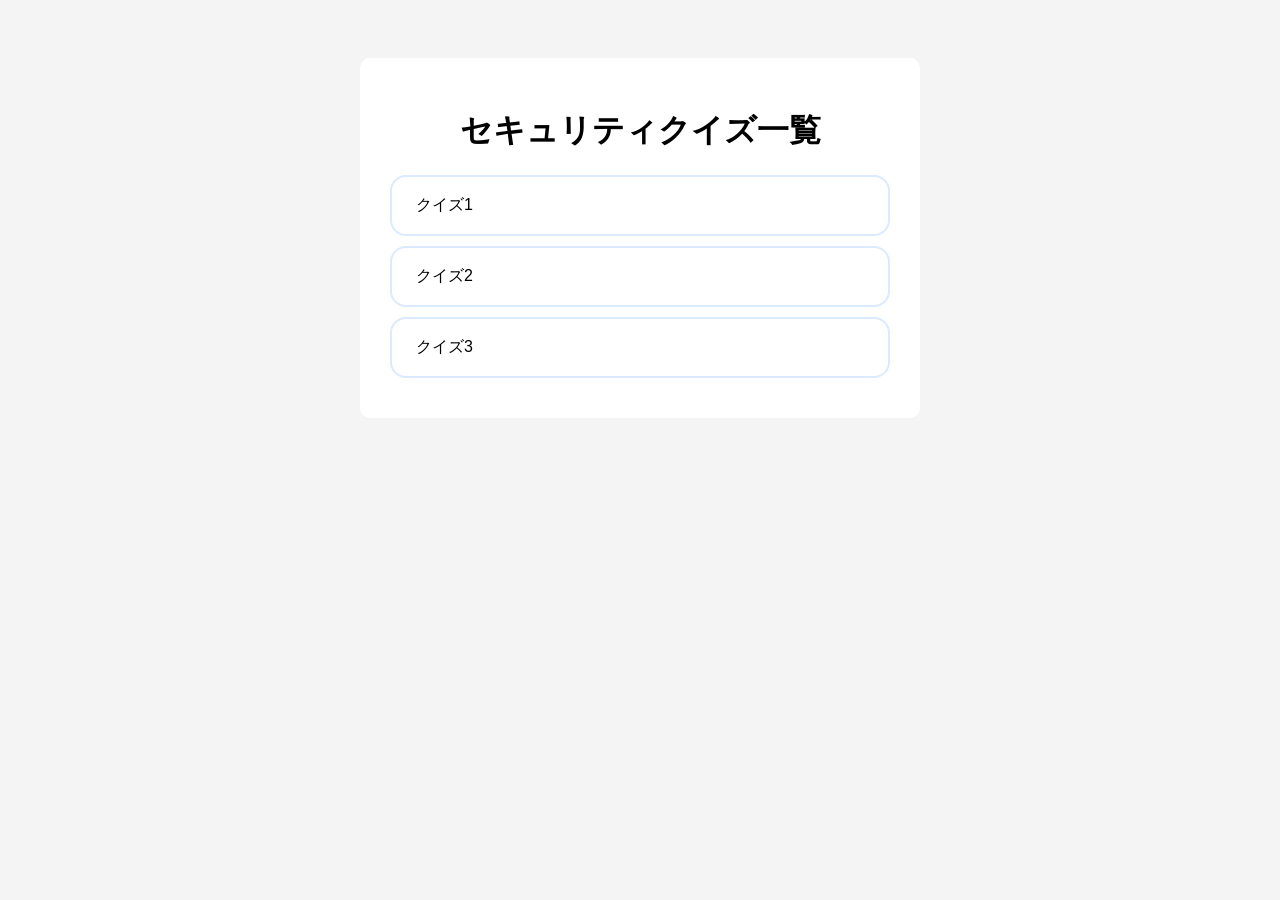
==== templates/index.html @ da357c9c "ファイル名の変更" ====
<!DOCTYPE html>
<html lang="ja">

<head>
    <meta charset="UTF-8">
    <title>Security Quiz</title>
    <link rel="stylesheet" href="../static/style.css">
</head>

<body>
    <!-- 問題選択画面 -->
    <div id="menu-screen" class="screen">
        
        <h1>セキュリティクイズ一覧</h1>
        <button class="option-card" onclick="studyQuiz(1)">
            クイズ1
        </button>
        <button class="option-card" onclick="studyQuiz(2)">
            クイズ2
        </button>
        <button class="option-card" onclick="studyQuiz(3)">
            クイズ3
        </button>

    </div>

    <!-- 動画視聴画面 -->
    <div id="study-screen" class="screenvideo hidden">
    <header>
            <div class="progress-container">
                <div class="progress-bar" style="width: 33%;"></div>
            </div>
            <div class="step-number">Step 1 / 3</div>
        </header>

        <h1>動画視聴</h1>
        <iframe id="video-frame" width="800" height="450" src="" title="YouTube video player" frameborder="0"
            allow="accelerometer; autoplay; clipboard-write; encrypted-media; gyroscope; picture-in-picture"
            referrerpolicy="strict-origin-when-cross-origin" allowfullscreen>
        </iframe>
        <button onclick="showQuizScreen()">
            問題へ
        </button>

    </div>

    <!-- クイズ画面 -->
    <div id="image-screen" class="screen hidden">
        <h1>シナリオ</h1>
        <img id="image-url" src="" width="500">
    </div>

    <div id="quiz-screen" class="screen hidden">
    <header >
            <div class="progress-container">
                <div class="progress-bar" style="width: 66%;"></div>
            </div>
            <div class="step-number">Step 2 / 3</div>
        </header>

        <h1>問題</h1>
        <h2 id="question-text"></h2>
        <div class="options-grid">
            <button class="option-card" onclick="answerQuestion(1)">
            <span class="option-label">1</span>
            <p id="select1"></p>
        </button>
        <button class="option-card" onclick="answerQuestion(2)">
            <span class="option-label">2</span>
            <p id="select2"></p>
        </button>
        <button class="option-card" onclick="answerQuestion(3)">
            <span class="option-label">3</span>
            <p id="select3"></p>
        </button>
        <button class="option-card" onclick="answerQuestion(4)">
            <span class="option-label">4</span>
            <p id="select4"></p>
        </button>
            
        </div>
        

    </div>

    <!-- 解説画面 -->
    <div id="explanation-screen" class="screen hidden">
        <header >
            <div class="progress-container">
                <div class="progress-bar" style="width: 100%;"></div>
            </div>
            <div class="step-number">Step 3 / 3</div>
        </header>

        <h1>解説</h1>

        <p id="explanation-text"></p>

        <button onclick="showMenuScreen()">
            問題選択へ
        </button>

    </div>

    <script src="../static/script.js"></script>

</body>

</html>
---- static/style.css ----
:root {
    --primary-blue: #2563eb;      /* 信頼のブルー */
    --deep-blue: #1e40af;         /* 濃いブルー（強調） */
    --soft-blue: #dbeafe;         /* 薄いブルー（背景用） */
    --bg-light: #f8fafc;          /* 全体背景 */
    --text-main: #1e293b;         /* メイン文字色 */
    --white: #ffffff;
    --transition: all 0.3s ease;
}
body {
    background-color: #f4f4f4;
    font-family: sans-serif;
    text-align: center;
    display: flex;
    gap: 20px;
}

.screen {
    width: 90%;
    max-width: 500px;
    margin: 50px auto;
    background: white;
    padding: 30px;
    border-radius: 10px;
}

.screenvideo {
    width: 800px;
    margin: 50px auto;
    background: white;
    padding: 30px;
    border-radius: 10px;
}

.hidden {
    display: none;
}


button {
    display: block;
    width: 100%;
    margin: 10px 0;
    padding: 12px;
    font-size: 16px;
    cursor: pointer;
}

/*かざり*/

/*プロセス*/
.progress-container {
    background-color: var(--soft-blue);
    border-radius: 10px;
    height: 10px;
    width: 100%;
    margin-bottom: 10px;
}

.progress-bar {
    background-color: var(--primary-blue);
    height: 100%;
    border-radius: 10px;
    transition: var(--transition);
}

.step-number {
    font-size: 0.85rem;
    font-weight: 600;
    color: var(--primary-blue);
    text-transform: uppercase;
    text-align: left;
}

/* 選択肢カードのレイアウト */
.options-grid {
    display: flex;
    flex-direction: column;
    gap: 16px;
}

.option-card {
    display: flex;
    align-items: center;
    padding: 18px 24px;
    background: var(--white);
    border: 2px solid var(--soft-blue);
    border-radius: 16px;
    cursor: pointer;
    transition: var(--transition);
    text-align: left;
}

.option-card:hover {
    border-color: var(--primary-blue);
    background-color: var(--soft-blue);
    transform: translateX(5px);
}

.option-label {
    background: var(--primary-blue);
    color: var(--white);
    width: 32px;
    height: 32px;
    display: flex;
    align-items: center;
    justify-content: center;
    border-radius: 8px;
    margin-right: 15px;
    font-weight: bold;
    flex-shrink: 0;
}

.option-card p {
    margin: 0;
    font-size: 1rem;
    font-weight: 500;
}
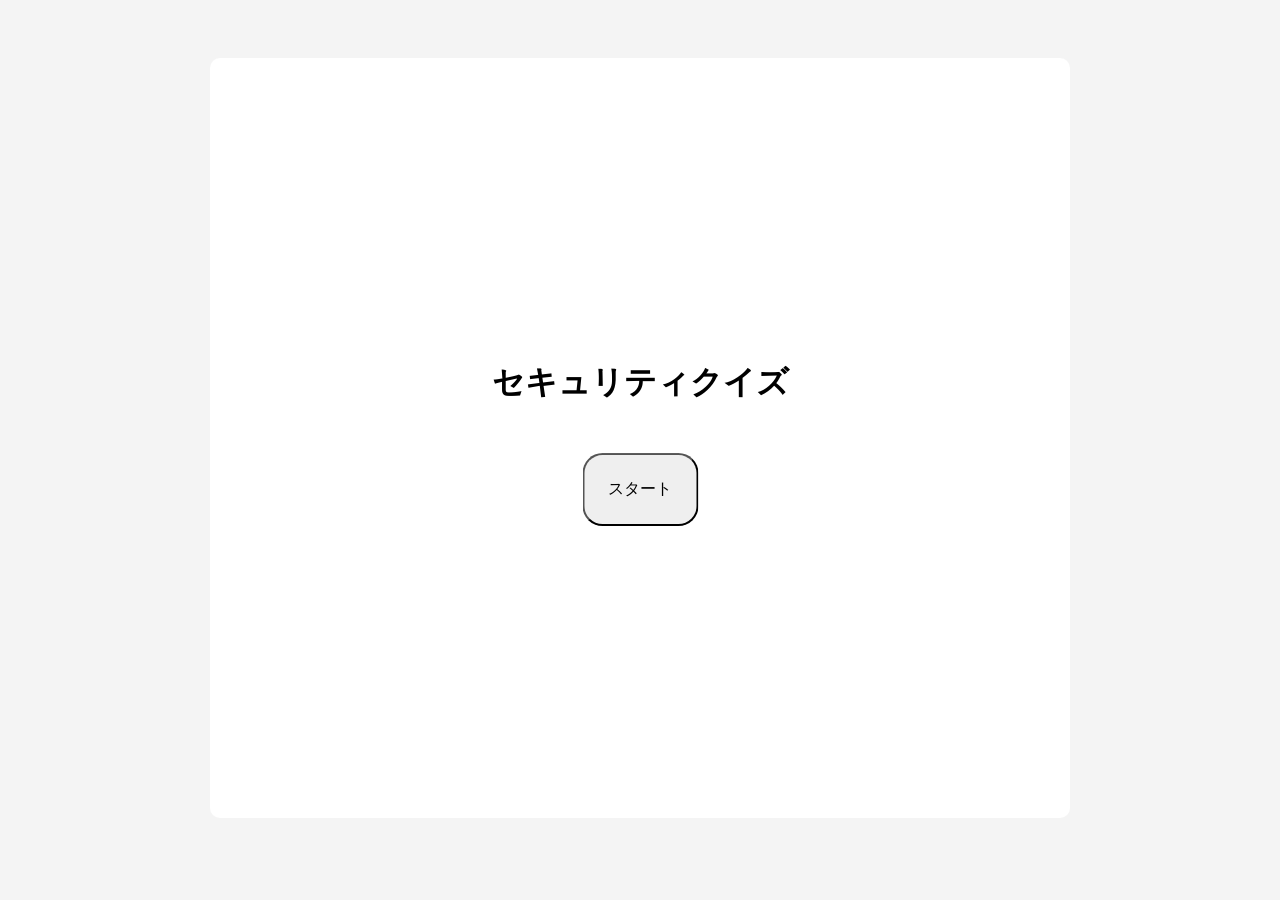
==== commit 0c74baaa: "Cssの編集とトップ画面の追加" ====
--- a/templates/index.html
+++ b/templates/index.html
@@ -9,24 +9,37 @@
 
 <body>
     <!-- 問題選択画面 -->
-    <div id="menu-screen" class="screen">
-        
+    <div id="top-screen" class="screenstart">
+        <div class="center-group">
+            <h1>セキュリティクイズ</h1>
+            <button class="start-botton" onclick="showMenuScreen()">
+                スタート
+            </button>
+        </div>
+    </div>
+
+    <!-- 問題選択画面 -->
+    <div id="menu-screen" class="screenvideo hidden">
         <h1>セキュリティクイズ一覧</h1>
-        <button class="option-card" onclick="studyQuiz(1)">
-            クイズ1
-        </button>
-        <button class="option-card" onclick="studyQuiz(2)">
-            クイズ2
-        </button>
-        <button class="option-card" onclick="studyQuiz(3)">
-            クイズ3
-        </button>
-
+        <div class="quiz-list">
+            <button class="option-card" onclick="studyQuiz(1)">
+                <span>SNS</span>
+                <img src="../static/quiz1.png" width="200">
+            </button>
+            <button class="option-card" onclick="studyQuiz(2)">
+                <span>フィッシングメール</span>
+                <img src="../static/quiz2.png" width="200">
+            </button>
+            <button class="option-card" onclick="studyQuiz(3)">
+                <span>パスワード</span>
+                <img src="../static/quiz3.png" width="200">
+            </button>
+        </div>
     </div>
 
     <!-- 動画視聴画面 -->
     <div id="study-screen" class="screenvideo hidden">
-    <header>
+        <header>
             <div class="progress-container">
                 <div class="progress-bar" style="width: 33%;"></div>
             </div>
@@ -47,11 +60,11 @@
     <!-- クイズ画面 -->
     <div id="image-screen" class="screen hidden">
         <h1>シナリオ</h1>
-        <img id="image-url" src="" width="500">
+        <img id="image-url" src="">
     </div>
 
     <div id="quiz-screen" class="screen hidden">
-    <header >
+        <header>
             <div class="progress-container">
                 <div class="progress-bar" style="width: 66%;"></div>
             </div>
@@ -61,31 +74,31 @@
         <h1>問題</h1>
         <h2 id="question-text"></h2>
         <div class="options-grid">
-            <button class="option-card" onclick="answerQuestion(1)">
-            <span class="option-label">1</span>
-            <p id="select1"></p>
-        </button>
-        <button class="option-card" onclick="answerQuestion(2)">
-            <span class="option-label">2</span>
-            <p id="select2"></p>
-        </button>
-        <button class="option-card" onclick="answerQuestion(3)">
-            <span class="option-label">3</span>
-            <p id="select3"></p>
-        </button>
-        <button class="option-card" onclick="answerQuestion(4)">
-            <span class="option-label">4</span>
-            <p id="select4"></p>
-        </button>
-            
+            <button class="botton-card" onclick="answerQuestion(1)">
+                <span class="option-label">1</span>
+                <p id="select1"></p>
+            </button>
+            <button class="botton-card" onclick="answerQuestion(2)">
+                <span class="option-label">2</span>
+                <p id="select2"></p>
+            </button>
+            <button class="botton-card" onclick="answerQuestion(3)">
+                <span class="option-label">3</span>
+                <p id="select3"></p>
+            </button>
+            <button class="botton-card" onclick="answerQuestion(4)">
+                <span class="option-label">4</span>
+                <p id="select4"></p>
+            </button>
+
         </div>
-        
+
 
     </div>
 
     <!-- 解説画面 -->
     <div id="explanation-screen" class="screen hidden">
-        <header >
+        <header>
             <div class="progress-container">
                 <div class="progress-bar" style="width: 100%;"></div>
             </div>
@@ -96,8 +109,8 @@
 
         <p id="explanation-text"></p>
 
-        <button onclick="showMenuScreen()">
-            問題選択へ
+        <button onclick="showTopScreen()">
+            トップ画面へ
         </button>
 
     </div>
--- a/static/style.css
+++ b/static/style.css
@@ -2,6 +2,8 @@
     --primary-blue: #2563eb;      /* 信頼のブルー */
     --deep-blue: #1e40af;         /* 濃いブルー（強調） */
     --soft-blue: #dbeafe;         /* 薄いブルー（背景用） */
+    --2nd-blue: #38B4EA;
+    --3rd-blue:#3BCBE5;
     --bg-light: #f8fafc;          /* 全体背景 */
     --text-main: #1e293b;         /* メイン文字色 */
     --white: #ffffff;
@@ -17,7 +19,7 @@
 
 .screen {
     width: 90%;
-    max-width: 500px;
+    max-width: 600px;
     margin: 50px auto;
     background: white;
     padding: 30px;
@@ -26,10 +28,21 @@
 
 .screenvideo {
     width: 800px;
+    min-height: 700px;
     margin: 50px auto;
     background: white;
     padding: 30px;
     border-radius: 10px;
+}
+
+.screenstart {
+    width: 800px;
+    min-height: 700px;
+    margin: 50px auto;
+    background: white;
+    padding: 30px;
+    border-radius: 10px;
+    position: relative;
 }
 
 .hidden {
@@ -39,14 +52,36 @@
 
 button {
     display: block;
-    width: 100%;
+    /*width: 100%;*/
     margin: 10px 0;
     padding: 12px;
     font-size: 16px;
     cursor: pointer;
+    margin-left: auto;
 }
 
 /*かざり*/
+.start-botton{
+    margin: 10px auto;
+    max-width: 320px;
+    padding: 24px;
+    border-radius: 20px;
+
+}
+
+.center-group {
+    display: flex;
+    flex-direction: column;
+    justify-content: center;
+    align-items: center;
+    gap: 16px;
+
+    
+    position: absolute;
+    top: 50%;
+    left: 50%;
+    transform: translate(-50%, -50%);
+}
 
 /*プロセス*/
 .progress-container {
@@ -81,6 +116,18 @@
 
 .option-card {
     display: flex;
+    flex-direction: column;
+    align-items: center;
+    padding: 18px 24px;
+    background: var(--white);
+    border: 2px solid var(--soft-blue);
+    border-radius: 16px;
+    cursor: pointer;
+    transition: var(--transition);
+}
+.botton-card {
+    display: flex;
+    margin-left: 0;
     align-items: center;
     padding: 18px 24px;
     background: var(--white);
@@ -92,6 +139,12 @@
 }
 
 .option-card:hover {
+    border-color: var(--primary-blue);
+    background-color: var(--soft-blue);
+    transform: translateX(5px);
+}
+
+.botton-card:hover{
     border-color: var(--primary-blue);
     background-color: var(--soft-blue);
     transform: translateX(5px);
@@ -115,4 +168,22 @@
     margin: 0;
     font-size: 1rem;
     font-weight: 500;
+}
+
+.quiz-list {
+    display: grid;
+    grid-template-columns:
+        repeat(auto-fit, minmax(200px, 1fr));
+    gap: 20px;
+}
+
+.option-card img {
+    margin-top: 10px;
+    pointer-events: none;
+    /*box-shadow : 0px 0px 10px #666666 ;*/
+}
+
+#image-url {
+    box-shadow : 0px 0px 10px #666666;
+    max-width: 500px;
 }
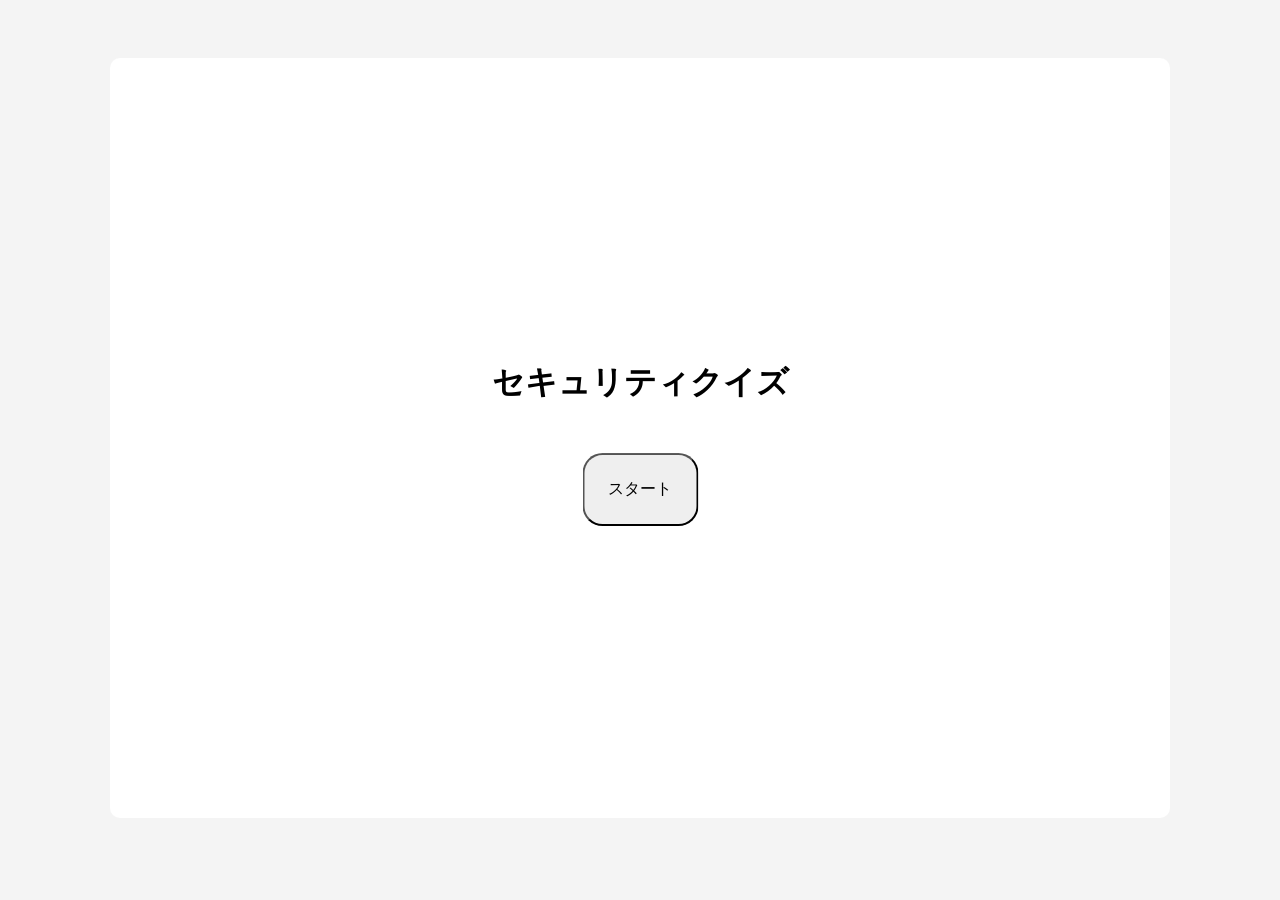
==== commit aface1c6: "scenarioを追加" ====
--- a/templates/index.html
+++ b/templates/index.html
@@ -47,7 +47,7 @@
         </header>
 
         <h1>動画視聴</h1>
-        <iframe id="video-frame" width="800" height="450" src="" title="YouTube video player" frameborder="0"
+        <iframe id="video-frame" src="" title="YouTube video player" frameborder="0"
             allow="accelerometer; autoplay; clipboard-write; encrypted-media; gyroscope; picture-in-picture"
             referrerpolicy="strict-origin-when-cross-origin" allowfullscreen>
         </iframe>
@@ -60,6 +60,7 @@
     <!-- クイズ画面 -->
     <div id="image-screen" class="screen hidden">
         <h1>シナリオ</h1>
+        <h2 id="scenario-text"></h2>
         <img id="image-url" src="">
     </div>
 
--- a/static/style.css
+++ b/static/style.css
@@ -27,7 +27,8 @@
 }
 
 .screenvideo {
-    width: 800px;
+    width: 90%;
+    max-width: 1000px;
     min-height: 700px;
     margin: 50px auto;
     background: white;
@@ -36,7 +37,8 @@
 }
 
 .screenstart {
-    width: 800px;
+    width: 90%;
+    Max-width: 1000px;
     min-height: 700px;
     margin: 50px auto;
     background: white;
@@ -186,4 +188,13 @@
 #image-url {
     box-shadow : 0px 0px 10px #666666;
     max-width: 500px;
+}
+
+#video-frame {
+    width: 100%;
+    max-width: 900px;
+
+    aspect-ratio: 16 / 9;
+
+    border: none;
 }
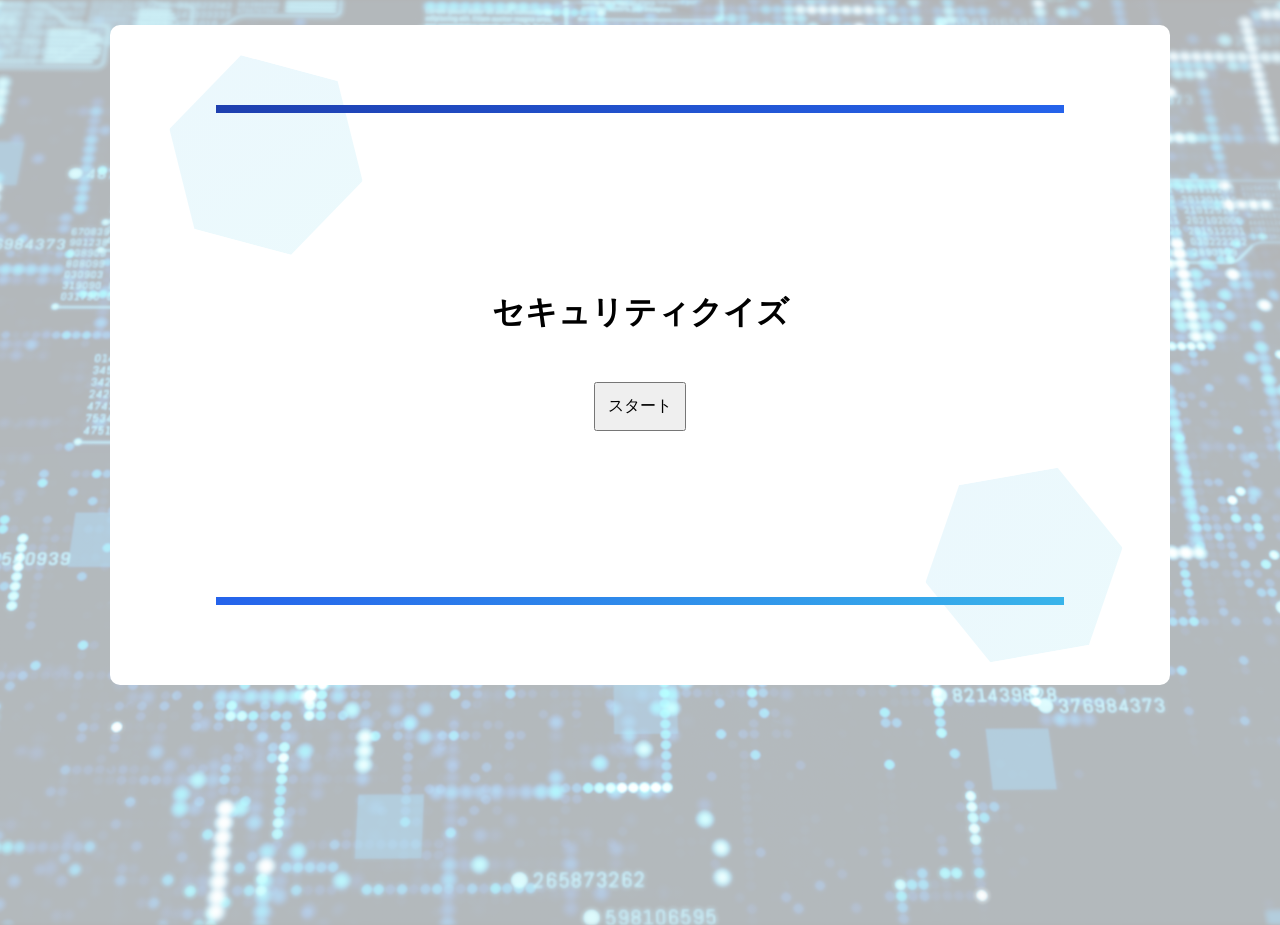
==== commit b7179496: "Jsonファイル、Css、トップ画面の修正" ====
--- a/templates/index.html
+++ b/templates/index.html
@@ -8,19 +8,31 @@
 </head>
 
 <body>
-    <!-- 問題選択画面 -->
     <div id="top-screen" class="screenstart">
         <div class="center-group">
-            <h1>セキュリティクイズ</h1>
-            <button class="start-botton" onclick="showMenuScreen()">
-                スタート
-            </button>
+            <!-- 画面上部のアクセントライン -->
+            <div class="accent-top"></div>
+
+            <!--div class="main-card"-->
+                <!-- 背景の幾何学装飾 -->
+                <div class="shape shape-1"></div>
+                <div class="shape shape-2"></div>
+                <h1>セキュリティクイズ</h1>
+                <!-- ボタン配置エリア -->
+                <div class="button-area">
+                    <!-- ここに、あなたが既に作成済みの「スタートボタン」のコードを入れてください -->
+                    <button class="your-start-button" onclick="showMenuScreen()">スタート</button>
+                </div>
+            <!--/div-->
+
+            <!-- 画面下部のアクセントライン -->
+            <div class="accent-bottom"></div>
+
         </div>
     </div>
-
     <!-- 問題選択画面 -->
-    <div id="menu-screen" class="screenvideo hidden">
-        <h1>セキュリティクイズ一覧</h1>
+    <div id="menu-screen" class="screenstart hidden">
+        <h1>クイズ一覧</h1>
         <div class="quiz-list">
             <button class="option-card" onclick="studyQuiz(1)">
                 <span>SNS</span>
@@ -58,47 +70,49 @@
     </div>
 
     <!-- クイズ画面 -->
-    <div id="image-screen" class="screen hidden">
-        <h1>シナリオ</h1>
-        <h2 id="scenario-text"></h2>
-        <img id="image-url" src="">
-    </div>
+    <div class="flex">
+        <div id="image-screen" class="screen hidden">
+            <h1>シナリオ</h1>
+            <h2 id="scenario-text"></h2>
+            <img id="image-url" src="">
+        </div>
 
-    <div id="quiz-screen" class="screen hidden">
-        <header>
-            <div class="progress-container">
-                <div class="progress-bar" style="width: 66%;"></div>
+        <div id="quiz-screen" class="screen hidden">
+            <header>
+                <div class="progress-container">
+                    <div class="progress-bar" style="width: 66%;"></div>
+                </div>
+                <div class="step-number">Step 2 / 3</div>
+            </header>
+
+            <h1>問題</h1>
+            <h2 id="question-text"></h2>
+            <div class="options-grid">
+                <button class="botton-card" onclick="answerQuestion(1)">
+                    <span class="option-label">1</span>
+                    <p id="select1"></p>
+                </button>
+                <button class="botton-card" onclick="answerQuestion(2)">
+                    <span class="option-label">2</span>
+                    <p id="select2"></p>
+                </button>
+                <button class="botton-card" onclick="answerQuestion(3)">
+                    <span class="option-label">3</span>
+                    <p id="select3"></p>
+                </button>
+                <button class="botton-card" onclick="answerQuestion(4)">
+                    <span class="option-label">4</span>
+                    <p id="select4"></p>
+                </button>
+
             </div>
-            <div class="step-number">Step 2 / 3</div>
-        </header>
-
-        <h1>問題</h1>
-        <h2 id="question-text"></h2>
-        <div class="options-grid">
-            <button class="botton-card" onclick="answerQuestion(1)">
-                <span class="option-label">1</span>
-                <p id="select1"></p>
-            </button>
-            <button class="botton-card" onclick="answerQuestion(2)">
-                <span class="option-label">2</span>
-                <p id="select2"></p>
-            </button>
-            <button class="botton-card" onclick="answerQuestion(3)">
-                <span class="option-label">3</span>
-                <p id="select3"></p>
-            </button>
-            <button class="botton-card" onclick="answerQuestion(4)">
-                <span class="option-label">4</span>
-                <p id="select4"></p>
-            </button>
-
         </div>
 
 
     </div>
 
     <!-- 解説画面 -->
-    <div id="explanation-screen" class="screen hidden">
+    <div id="explanation-screen" class="screenexplanation hidden">
         <header>
             <div class="progress-container">
                 <div class="progress-bar" style="width: 100%;"></div>
@@ -110,7 +124,7 @@
 
         <p id="explanation-text"></p>
 
-        <button onclick="showTopScreen()">
+        <button class="gotop" onclick="showTopScreen()">
             トップ画面へ
         </button>
 
--- a/static/style.css
+++ b/static/style.css
@@ -1,26 +1,44 @@
 :root {
-    --primary-blue: #2563eb;      /* 信頼のブルー */
-    --deep-blue: #1e40af;         /* 濃いブルー（強調） */
-    --soft-blue: #dbeafe;         /* 薄いブルー（背景用） */
+    --primary-blue: #2563eb;
+    /* 信頼のブルー */
+    --deep-blue: #1e40af;
+    /* 濃いブルー（強調） */
+    --soft-blue: #dbeafe;
+    /* 薄いブルー（背景用） */
     --2nd-blue: #38B4EA;
-    --3rd-blue:#3BCBE5;
-    --bg-light: #f8fafc;          /* 全体背景 */
-    --text-main: #1e293b;         /* メイン文字色 */
+    --3rd-blue: #3BCBE5;
+    --bg-light: #f8fafc;
+    /* 全体背景 */
+    --text-main: #1e293b;
+    /* メイン文字色 */
     --white: #ffffff;
     --transition: all 0.3s ease;
 }
+
 body {
-    background-color: #f4f4f4;
+    margin: 0;
+    min-height: 100vh;
+    background-image: linear-gradient(rgba(255, 255, 255, 0.7),
+            rgba(255, 255, 255, 0.7)), url("/static/back.jpeg");
+    background-size: cover;
+    background-position: center;
+    background-repeat: no-repeat;
     font-family: sans-serif;
     text-align: center;
+    /*display: flex;*/
+    gap: 20px;
+}
+
+.flex {
     display: flex;
     gap: 20px;
 }
 
 .screen {
     width: 90%;
-    max-width: 600px;
-    margin: 50px auto;
+    max-width: 550px;
+    min-height: 700px;
+    margin: 25px auto;
     background: white;
     padding: 30px;
     border-radius: 10px;
@@ -30,17 +48,29 @@
     width: 90%;
     max-width: 1000px;
     min-height: 700px;
-    margin: 50px auto;
+    margin: 25px auto;
     background: white;
     padding: 30px;
     border-radius: 10px;
 }
 
 .screenstart {
+    width: 80%;
+    Max-width: 1000px;
+    min-height: 600px;
+    margin: 25px auto;
+    background: white;
+    padding: 30px;
+    border-radius: 10px;
+    position: relative;
+    overflow: hidden;
+}
+
+.screenexplanation {
     width: 90%;
-    Max-width: 1000px;
+    Max-width: 700px;
     min-height: 700px;
-    margin: 50px auto;
+    margin: 25px auto;
     background: white;
     padding: 30px;
     border-radius: 10px;
@@ -54,7 +84,7 @@
 
 button {
     display: block;
-    /*width: 100%;*/
+    width: 100%;
     margin: 10px 0;
     padding: 12px;
     font-size: 16px;
@@ -62,14 +92,17 @@
     margin-left: auto;
 }
 
+.gotop {
+    margin: 80px 0;
+}
+
 /*かざり*/
-.start-botton{
+/*.start-botton {
     margin: 10px auto;
     max-width: 320px;
     padding: 24px;
     border-radius: 20px;
-
-}
+}*/
 
 .center-group {
     display: flex;
@@ -77,12 +110,14 @@
     justify-content: center;
     align-items: center;
     gap: 16px;
-
-    
+    width: 80%;
+    Max-width: 1000px;
+    min-height: 500px;
     position: absolute;
     top: 50%;
     left: 50%;
     transform: translate(-50%, -50%);
+
 }
 
 /*プロセス*/
@@ -127,6 +162,7 @@
     cursor: pointer;
     transition: var(--transition);
 }
+
 .botton-card {
     display: flex;
     margin-left: 0;
@@ -146,7 +182,7 @@
     transform: translateX(5px);
 }
 
-.botton-card:hover{
+.botton-card:hover {
     border-color: var(--primary-blue);
     background-color: var(--soft-blue);
     transform: translateX(5px);
@@ -186,7 +222,7 @@
 }
 
 #image-url {
-    box-shadow : 0px 0px 10px #666666;
+    box-shadow: 0px 0px 10px #666666;
     max-width: 500px;
 }
 
@@ -197,4 +233,55 @@
     aspect-ratio: 16 / 9;
 
     border: none;
+}
+
+
+/* ヘッダー/フッター風のアクセントバー */
+.accent-top {
+    position: absolute;
+    top: 0;
+    width: 100%;
+    height: 8px;
+    background: linear-gradient(90deg, #1e40af, #2563eb);
+}
+
+.accent-bottom {
+    position: absolute;
+    bottom: 0;
+    width: 100%;
+    height: 8px;
+    background: linear-gradient(90deg, #2563eb, #38B4EA);
+
+}
+
+
+/* 幾何学的装飾（六角形のイメージ） */
+.shape {
+    position: absolute;
+    width: 200px;
+    height: 200px;
+    background: linear-gradient(135deg, #38B4EA, #3BCBE5);
+    clip-path: polygon(25% 5%, 75% 5%, 100% 50%, 75% 95%, 25% 95%, 0% 50%);
+    opacity: 0.1;
+    z-index: -1;
+}
+
+.shape-1 {
+    top: -50px;
+    left: -50px;
+    transform: rotate(15deg);
+}
+
+.shape-2 {
+    bottom: -60px;
+    right: -60px;
+    transform: rotate(-10deg);
+}
+
+/* ボタンを配置するエリア */
+.button-area {
+    /* ここに既存のスタートボタンが配置されます */
+    display: flex;
+    justify-content: center;
+    align-items: center;
 }
